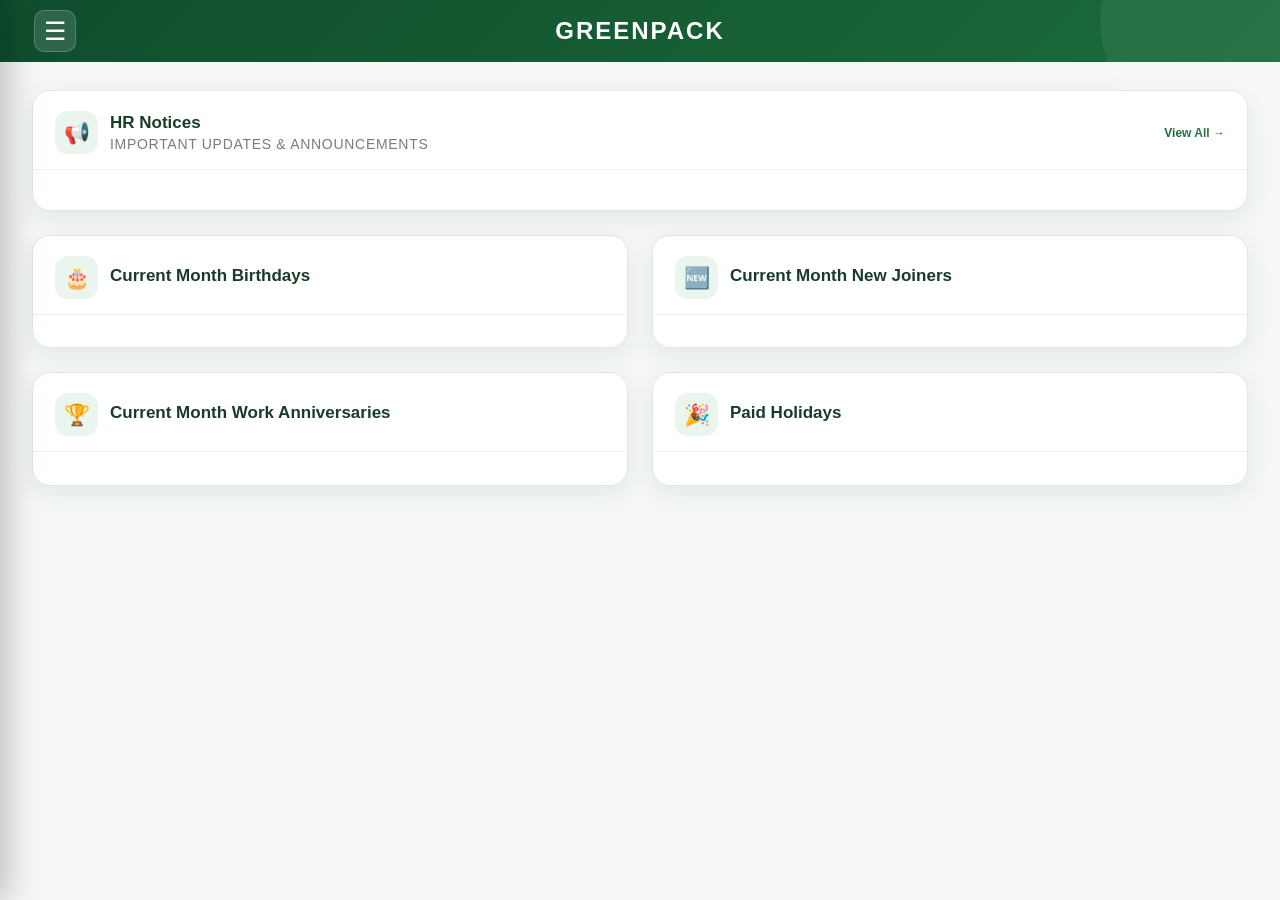
==== dashboard-home.html @ 9f448a5d "Update dashboard-home.html" ====
<!DOCTYPE html>
<html lang="en">

<head>
<meta charset="UTF-8">
<meta name="viewport" content="width=device-width, initial-scale=1.0">

<title>HRMS Dashboard Home</title>

<style>
.menu-overlay {
    position: fixed;
    inset: 0;
    background: rgba(0,0,0,0.55);
    z-index: 9998;

    opacity: 0;
    visibility: hidden;
    transition: opacity 0.3s ease, visibility 0.3s ease;
}

.menu-overlay.active {
    opacity: 1;
    visibility: visible;
}
* {
    box-sizing: border-box;
    margin: 0;
    padding: 0;
}

body {
    font-family: "Segoe UI", Arial, sans-serif;
    background: #f4f7f5;
    color: #26332b;
    min-height: 100vh;
}

/* =========================
   PAGE HEADER
========================= */

.dashboard-header {
    background: linear-gradient(135deg, #0f4d2d, #1b6b3a);
    color: #fff;
    padding: 10px 34px;
    position: relative;
    overflow: visible;
}
    /* CENTERED GREENPACK BRAND */
.header-brand {
    position: absolute;
    left: 50%;
    top: 50%;
    transform: translate(-50%, -50%);
    color: #FFFFFF;
    font-size: 24px;
    font-weight: 700;
    letter-spacing: 2px;
    white-space: nowrap;
    text-align: center;
    z-index: 3;
    pointer-events: none;
}

@media (max-width: 560px) {
    .header-brand {
        font-size: 18px;
        letter-spacing: 1px;
    }
}
.dashboard-header::after {
    content: "";
    position: absolute;
    width: 240px;
    height: 240px;
    border-radius: 50%;
    background: rgba(255,255,255,0.06);
    right: -60px;
    top: -100px;
}

.header-content {
    position: relative;
    z-index: 2;
}

.header-title {
    font-size: 26px;
    font-weight: 700;
    letter-spacing: .2px;
}

.header-subtitle {
    margin-top: 5px;
    font-size: 14px;
    opacity: .85;
}

.current-month {
    display: inline-flex;
    align-items: center;
    gap: 8px;
    margin-top: 6px;
    padding: 5px 12px;
    border-radius: 20px;
    background: rgba(255,255,255,.13);
    border: 1px solid rgba(255,255,255,.18);
    font-size: 16px;
}

/* =========================
   MAIN CONTAINER
========================= */

.dashboard-container {
    max-width: 1450px;
    margin: 0 auto;
    padding: 28px 32px 40px;
}

/* =========================
   COMMON CARD
========================= */

.dashboard-card {
    background: #fff;
    border: 1px solid #e0e7e2;
    border-radius: 18px;
    box-shadow: 0 7px 25px rgba(20, 55, 35, .07);
    overflow: hidden;
    transition: transform .2s ease, box-shadow .2s ease;
}

.dashboard-card:hover {
    transform: translateY(-2px);
    box-shadow: 0 12px 30px rgba(20, 55, 35, .11);
}

.card-header {
    padding: 20px 22px 15px;
    display: flex;
    align-items: center;
    justify-content: space-between;
    border-bottom: 1px solid #edf1ee;
}

.card-title-wrap {
    display: flex;
    align-items: center;
    gap: 12px;
}

.card-icon {
    width: 43px;
    height: 43px;
    border-radius: 13px;
    display: flex;
    align-items: center;
    justify-content: center;
    font-size: 21px;
    background: #e9f5ed;
}

.card-title {
    font-size: 17px;
    font-weight: 700;
    color: #183c27;
}

.card-month {
    font-size: 14px;
    color: #718077;
    margin-top: 3px;
    text-transform: uppercase;
    letter-spacing: .7px;
}

.view-all {
    font-size: 12px;
    font-weight: 600;
    color: #1b6b3a;
    text-decoration: none;
}

/* =========================
   HR NOTICES
========================= */

.notice-card {
    margin-bottom: 24px;
}

.notice-list {
    padding: 18px 22px 22px;
}

.notice-item {
    display: flex;
    align-items: center;
    gap: 15px;
    padding: 15px 17px;
    border-radius: 13px;
    background: #f8fbf9;
    border: 1px solid #e8eee9;
    margin-bottom: 10px;
}

.notice-item:last-child {
    margin-bottom: 0;
}

.notice-pin {
    width: 38px;
    height: 38px;
    min-width: 38px;
    border-radius: 11px;
    background: #e7f3ea;
    display: flex;
    align-items: center;
    justify-content: center;
    font-size: 18px;
}

.notice-content {
    flex: 1;
}

.notice-title {
    font-size: 16px;
    font-weight: 700;
    color: #23442f;
}

.notice-text {
    font-size: 14px;
    color: #69766e;
    margin-top: 4px;
}

.notice-date {
    font-size: 14px;
    color: #89958e;
    white-space: nowrap;
}

/* =========================
   TWO COLUMN GRID
========================= */

.dashboard-grid {
    display: grid;
    grid-template-columns: 1fr 1fr;
    gap: 24px;
    margin-bottom: 24px;
}

/* =========================
   EMPLOYEE ROWS
========================= */

.employee-list {
    padding: 12px 20px 20px;
}

.employee-row {
    display: flex;
    align-items: center;
    gap: 13px;
    padding: 13px 7px;
    border-bottom: 1px solid #edf1ee;
}

.employee-row:last-child {
    border-bottom: none;
}

.avatar {
    width: 44px;
    height: 44px;
    min-width: 44px;
    border-radius: 50%;
    background: linear-gradient(135deg, #d9efe0, #bfe0ca);
    color: #15572e;
    display: flex;
    align-items: center;
    justify-content: center;
    font-size: 17px;
    font-weight: 700;
}

.employee-info {
    flex: 1;
}

.employee-name {
    font-size: 16px;
    font-weight: 700;
    color: #263a2e;
}

.employee-detail {
    font-size: 14px;
    color: #7a867f;
    margin-top: 3px;
}

.date-badge {
    padding: 6px 10px;
    border-radius: 9px;
    background: #f0f7f2;
    color: #287043;
    font-size: 14px;
    font-weight: 700;
}

/* =========================
   ANNIVERSARY
========================= */

.anniversary-years {
    min-width: 70px;
    text-align: center;
    padding: 7px 8px;
    border-radius: 10px;
    background: #fff6df;
    color: #a46a08;
}

.anniversary-number {
    display: block;
    font-size: 15px;
    font-weight: 800;
}

.anniversary-label {
    display: block;
    font-size: 9px;
    margin-top: 1px;
}

/* =========================
   HOLIDAYS
========================= */

.holiday-list {
    padding: 13px 20px 20px;
}

.holiday-item {
    display: flex;
    align-items: center;
    gap: 13px;
    padding: 13px 7px;
    border-bottom: 1px solid #edf1ee;
}

.holiday-item:last-child {
    border-bottom: none;
}

.holiday-date {
    width: 48px;
    height: 48px;
    min-width: 48px;
    border-radius: 13px;
    background: #eef7f1;
    display: flex;
    flex-direction: column;
    align-items: center;
    justify-content: center;
    color: #1c6739;
}

.holiday-day {
    font-size: 17px;
    font-weight: 800;
    line-height: 17px;
}

.holiday-month {
    font-size: 9px;
    font-weight: 700;
    text-transform: uppercase;
    margin-top: 2px;
}

.holiday-info {
    flex: 1;
}

.holiday-name {
    font-size: 16px;
    font-weight: 700;
    color: #2c4034;
}

.holiday-type {
    font-size: 14px;
    color: #7b877f;
    margin-top: 3px;
}

.paid-badge {
    padding: 5px 9px;
    border-radius: 8px;
    background: #e8f5eb;
    color: #24703d;
    font-size: 10px;
    font-weight: 700;
}

/* =========================
   EMPTY STATE
========================= */

.empty-state {
    padding: 30px 20px;
    text-align: center;
    color: #8a968f;
}

.empty-icon {
    font-size: 30px;
    opacity: .7;
    margin-bottom: 8px;
}

.empty-text {
    font-size: 12px;
}

/* =========================
   RESPONSIVE
========================= */

@media (max-width: 850px) {

    .dashboard-grid {
        grid-template-columns: 1fr;
    }

    .dashboard-container {
        padding: 20px 15px 30px;
    }

    .dashboard-header {
        padding: 22px 20px;
    }

    .header-title {
        font-size: 23px;
    }
}

@media (max-width: 560px) {

    .card-header {
        padding: 17px;
    }

    .notice-list,
    .employee-list,
    .holiday-list {
        padding-left: 15px;
        padding-right: 15px;
    }

    .notice-date {
        display: none;
    }

    .date-badge {
        font-size: 10px;
    }
}
    
/* =========================
   COMMON GREENPACK HRMS SIDEBAR
========================= */

.menu-container {
    position: relative;
    z-index: 10001;
}

.menu-button {
    width: 42px;
    height: 42px;
    display: flex;
    align-items: center;
    justify-content: center;
    padding: 0;
    border: 1px solid rgba(255,255,255,0.2);
    border-radius: 10px;
    background: rgba(255,255,255,0.13);
    color: #ffffff;
    font-size: 25px;
    cursor: pointer;
}

.menu-button:hover {
    background: rgba(255,255,255,0.24);
}

.side-menu {
    position: fixed;
    top: 0;
    left: 0;
    width: 300px;
    max-width: 85vw;
    height: 100vh;
    padding: 0 0 16px;
    display: flex;
    flex-direction: column;
    overflow-x: hidden;
    overflow-y: auto;
    box-sizing: border-box;

    background: #123b28;
    border: none;
    box-shadow: 8px 0 30px rgba(0,0,0,0.22);
    z-index: 10000;

    transform: translateX(-100%);
    transition: transform 0.3s ease;
}

/* Open sidebar */
.side-menu.active {
    transform: translateX(0);
}


/* Prevent duplicate branding */
.side-menu::before {
    content: none !important;
}

/* Sidebar navigation links */
.side-menu a {
    min-height: 49px;
    width: calc(100% - 24px);
    margin: 4px 12px;
    padding: 13px 15px;
    display: flex;
    align-items: center;
    gap: 12px;
    box-sizing: border-box;
    border: none;
    border-radius: 9px;
    background: transparent;
    color: rgba(255,255,255,.82);
    font-family: inherit;
    font-size: 14px;
    font-weight: 500;
    text-decoration: none;
    transition: .2s ease;
}

.side-menu a .menu-icon {
    width: 24px;
    min-width: 24px;
    display: inline-flex;
    align-items: center;
    justify-content: center;
    font-size: 18px;
}

.side-menu a:hover {
    background: rgba(255,255,255,.09);
    color: #ffffff;
    transform: translateX(3px);
}

.side-menu a.active-menu {
    background: #1f7045;
    color: #ffffff;
    font-weight: 700;
    box-shadow: inset 3px 0 0 #8ee0ad;
}

.side-menu a::after {
    content: none !important;
}



/* Sidebar branding */

.side-menu .side-menu-brand {
    padding: 28px 24px 24px;
    border-bottom: 1px solid rgba(255,255,255,.12);
    margin-bottom: 8px;
    display: block;
    flex-shrink: 0;
    background: #123b28;
}

.side-menu .brand-heading {
    color: #ffffff;
    font-size: 20px;
    font-weight: 800;
    letter-spacing: .5px;
}

.side-menu .brand-subtitle {
    display: block;
    margin-top: 6px;
    font-size: 10px;
    letter-spacing: 1.2px;
    color: rgba(255,255,255,.65);
}

/* CREATOR CREDIT ABOVE LOGOUT */
.side-menu .creator-credit {
    width: calc(100% - 24px);
    margin: auto 12px 12px;
    padding: 14px 8px;
    text-align: center;
    border-top: 1px solid rgba(255,255,255,0.15);
    border-bottom: 1px solid rgba(255,255,255,0.15);
    flex-shrink: 0;
}

.side-menu .creator-credit-label {
    color: #B8E3CB;
    font-size: 11px;
    font-weight: 500;
    letter-spacing: 0.5px;
}

.side-menu .creator-credit-name {
    color: #FFFFFF;
    font-size: 16px;
    font-weight: 700;
    margin-top: 5px;
}

.side-menu .creator-credit-designation {
    color: #B8E3CB;
    font-size: 12px;
    margin-top: 3px;
}

/* Logout at the bottom */
.side-menu button.logout-menu {
    width: calc(100% - 24px);
    min-height: 49px;
    margin: auto 12px 0;
    padding: 12px 14px;

    display: flex;
    align-items: center;
    gap: 12px;

    border: 1px solid rgba(255,150,150,0.2);
    border-radius: 8px;
    background: rgba(198,40,40,0.12);

    color: #ffdada;
    font-family: inherit;
    font-size: 14px;
    text-align: left;
    cursor: pointer;
}

.side-menu button.logout-menu:hover {
    background: rgba(198,40,40,0.25);
}

.side-menu .logout-icon {
    width: 24px;
    min-width: 24px;
    display: inline-flex;
    justify-content: center;
    color: #ffdada;
    font-size: 20px;
}

/* Dark overlay */
.menu-overlay {
    position: fixed;
    inset: 0;
    background: rgba(0,0,0,0.55);
    z-index: 9999;

    opacity: 0;
    visibility: hidden;
    pointer-events: none;

    transition: opacity 0.3s ease, visibility 0.3s ease;
}

.menu-overlay.active {
    opacity: 1;
    visibility: visible;
    pointer-events: auto;
}

</style>

</head>

<body>
    

<!-- =========================
     HEADER
========================= -->

<header class="dashboard-header">
    <div class="header-brand">GREENPACK</div>

    <div class="menu-container">
        <button type="button"
                class="menu-button"
                onclick="toggleMenu(event)"
                aria-label="Open navigation menu">
            ☰
        </button>
    </div>
</header>

<!-- =========================
     COMMON HRMS SIDEBAR
========================= -->

<nav class="side-menu" id="sideMenu">

    
<div class="side-menu-brand">
    <div class="brand-heading">GREENPACK HRMS</div>
    <div class="brand-subtitle">HUMAN RESOURCE MANAGEMENT</div>
</div>


    <a href="dashboard-home.html" class="active-menu">
        <span class="menu-icon">🏠</span>
        <span>Dashboard</span>
    </a>

    <a href="dashboard.html">
        <span class="menu-icon">📊</span>
        <span>Attendance</span>
    </a>

    <a href="leave.html">
        <span class="menu-icon">📝</span>
        <span>Apply Leave</span>
    </a>

    <a href="leave.html#leaveHistory">
        <span class="menu-icon">📋</span>
        <span>Leave History</span>
    </a>

    <a href="hr-leave.html"
       id="hrLeaveApprovalMenu"
       style="display:none;">
        <span class="menu-icon">✅</span>
        <span>Leave Approval</span>
    </a>

    <a href="payslip.html">
        <span class="menu-icon">💰</span>
        <span>Pay Slip</span>
    </a>

    <a href="#" onclick="return false;">
        <span class="menu-icon">👤</span>
        <span>My Profile</span>
    </a>
<div class="creator-credit">
    <div class="creator-credit-label">Created With Care By</div>
    <div class="creator-credit-name">Krunal Yelgire</div>
    <div class="creator-credit-designation">Officer-HR</div>
</div>
    <button type="button"
            class="logout-menu"
            id="logoutMenu">
        <span class="menu-icon logout-icon">↳</span>
        <span>Logout</span>
    </button>

</nav>

<!-- =========================
     SIDEBAR OVERLAY
========================= -->

<div class="menu-overlay"
     id="menuOverlay"
     onclick="closeMenu()"></div>

<!-- =========================
     MAIN DASHBOARD CONTENT
========================= -->

<main class="dashboard-container">


    <!-- =========================
         1. HR NOTICES
    ========================== -->

    <!-- =========================
     1. HR NOTICES
========================== -->

<section class="dashboard-card notice-card">

    <div class="card-header">

        <div class="card-title-wrap">

            <div class="card-icon">
                📢
            </div>

            <div>
                <div class="card-title">
                    HR Notices
                </div>

                <div class="card-month">
                    Important Updates & Announcements
                </div>
            </div>

        </div>

        <a href="#" class="view-all">
            View All →
        </a>

    </div>

    <div class="notice-list">
    </div>

</section>

    <!-- =========================
         2 + 3
         BIRTHDAYS / NEW JOINERS
    ========================== -->

    <div class="dashboard-grid">


        <!-- BIRTHDAYS -->

        <!-- BIRTHDAYS -->

<section class="dashboard-card">

    <div class="card-header">

        <div class="card-title-wrap">

            <div class="card-icon">
                🎂
            </div>

            <div>
                <div class="card-title">
                    Current Month Birthdays
                </div>

                <div class="card-month">
                    <span class="currentMonthYear"></span>
                </div>
            </div>

        </div>

    </div>

    <div class="employee-list">
    </div>

</section>


<!-- NEW JOINERS -->

<section class="dashboard-card">

    <div class="card-header">

        <div class="card-title-wrap">

            <div class="card-icon">
                🆕
            </div>

            <div>
                <div class="card-title">
                    Current Month New Joiners
                </div>

                <div class="card-month">
    <span class="currentMonthYear"></span>
</div>
            </div>

        </div>

    </div>

    <div class="employee-list">
    </div>

</section>

</div>

    <!-- =========================
         4 + 5
         ANNIVERSARIES / HOLIDAYS
    ========================== -->

    <div class="dashboard-grid">

<!-- WORK ANNIVERSARIES -->

<section class="dashboard-card" id="anniversaryCard">

    <div class="card-header">

        <div class="card-title-wrap">

            <div class="card-icon">
                🏆
            </div>

            <div>
                <div class="card-title">
                    Current Month Work Anniversaries
                </div>

                <div class="card-month">
    <span class="currentMonthYear"></span>
</div>
            </div>

        </div>

    </div>

    <div class="employee-list">
    </div>

</section>

        <!-- PAID HOLIDAYS -->

<section class="dashboard-card">

    <div class="card-header">

        <div class="card-title-wrap">

            <div class="card-icon">
                🎉
            </div>

            <div>
                <div class="card-title">
                    Paid Holidays
                </div>

                <div class="card-month">
                    <span class="currentMonthYear"></span>
                </div>
            </div>

        </div>

    </div>

    <div class="holiday-list" id="holidayList">
    </div>

</section>

</div>

</main>

<script src="dashboard-home.js"></script>

<script>

let lastDashboardData = null;
let dashboardRequestRunning = false;

function loadDashboardHomeData() {

    if (dashboardRequestRunning) return;

    dashboardRequestRunning = true;

    fetch(
        DASHBOARD_HOME_API +
        "?action=getDashboardHomeData"
    )
    .then(response => response.json())
    .then(data => {
    console.log("DASHBOARD API RESPONSE:", data);
        if (data.status !== "success") {
            console.error("Dashboard data error:", data.message);
            return;
        }

        const currentData = JSON.stringify({
            birthdays: data.birthdays || [],
            newJoiners: data.newJoiners || [],
            notices: data.notices || [],
            anniversaries: data.anniversaries || []
        });

        if (currentData === lastDashboardData) {
            console.log("No dashboard data changes");
            return;
        }

        renderBirthdays(data.birthdays || []);
        renderNewJoiners(data.newJoiners || []);
        renderNotices(data.notices || []);
        renderAnniversaries(data.anniversaries || []);

        lastDashboardData = currentData;

        console.log("Dashboard data changed - screen updated");

    })
    .catch(error => {
        console.error("Dashboard Home API Error:", error);
    })
    .finally(() => {
        dashboardRequestRunning = false;
    });

}
/* =========================
   BIRTHDAYS
========================= */

function getFirstAndLastName(fullName) {
    if (!fullName) return "";

    var parts = fullName.trim().split(/\s+/);

    if (parts.length >= 3) {
        return parts[0] + " " + parts[parts.length - 1];
    }

    return fullName.trim();
}   
    function formatBirthday(value) {

    if (!value) return "";

    var date = new Date(value);

    if (isNaN(date.getTime())) {
        return value;
    }

    var day = String(date.getDate()).padStart(2, "0");

    var months = [
        "Jan","Feb","Mar","Apr","May","Jun",
        "Jul","Aug","Sep","Oct","Nov","Dec"
    ];

    return day + " " + months[date.getMonth()];
}
function renderBirthdays(data) {

    console.log("BIRTHDAY DATA:", data);
    var section =
        document.querySelectorAll(".dashboard-grid")[0]
        .querySelectorAll(".dashboard-card")[0];

    var list =
        section.querySelector(".employee-list");

    list.innerHTML = "";

    data.forEach(function(emp) {

        var initials =
            emp.empName
            .split(" ")
            .map(function(name) {
                return name.charAt(0);
            })
            .join("")
            .substring(0, 2)
            .toUpperCase();

        list.innerHTML += `

            <div class="employee-row">

                <div class="avatar">
                    ${initials}
                </div>

                <div class="employee-info">

                    <div class="employee-name">
                        ${getFirstAndLastName(emp.empName)}
                    </div>

                    <div class="employee-detail">
                        ${emp.empId} | ${emp.designation} | ${emp.department}
                    </div>

                </div>

                <div class="date-badge">
    ${emp.dob}
</div>

            </div>

        `;

    });

}


/* =========================
   NEW JOINERS
========================= */

function renderNewJoiners(data) {

    var section =
        document.querySelectorAll(".dashboard-grid")[0]
        .querySelectorAll(".dashboard-card")[1];

    var list =
        section.querySelector(".employee-list");

    list.innerHTML = "";

    data.forEach(function(emp) {

        var initials =
            emp.empName
            .split(" ")
            .map(function(name) {
                return name.charAt(0);
            })
            .join("")
            .substring(0, 2)
            .toUpperCase();

        list.innerHTML += `

            <div class="employee-row">

                <div class="avatar">
                    ${initials}
                </div>

                <div class="employee-info">

                    <div class="employee-name">
                        ${getFirstAndLastName(emp.empName)}
                    </div>

                    <div class="employee-detail">
                        ${emp.empId} | ${emp.designation} | ${emp.department}
                    </div>

                </div>

                <div class="date-badge">
                    ${emp.doj}
                </div>

            </div>

        `;

    });

}


/* =========================
   WORK ANNIVERSARIES
========================= */

function renderAnniversaries(data) {

    var section = document.getElementById("anniversaryCard");

    var list =
        section.querySelector(".employee-list");

    list.innerHTML = "";

    data.forEach(function(emp) {

        var initials =
            emp.empName
            .split(" ")
            .map(function(name) {
                return name.charAt(0);
            })
            .join("")
            .substring(0, 2)
            .toUpperCase();

        list.innerHTML += `

            <div class="employee-row">

                <div class="avatar">
                    ${initials}
                </div>

                <div class="employee-info">

                    <div class="employee-name">
                        ${getFirstAndLastName(emp.empName)}
                    </div>

                    <div class="employee-detail">
                        ${emp.empId} | ${emp.designation} | ${emp.department}
                    </div>

                </div>

                <div class="anniversary-years">

                    <span class="anniversary-number">
                        ${emp.years}
                    </span>

                    <span class="anniversary-label">
                        YEARS
                    </span>

                </div>

            </div>

        `;

    });

}


/* =========================
   LOAD DATA
========================= */

function renderNotices(data) {

    var section = document.querySelector(".notice-card");
    var list = section.querySelector(".notice-list");

    list.innerHTML = "";

    if (!data || data.length === 0) {
        list.innerHTML = `
            <div class="notice-item">
                <div class="notice-pin">📢</div>

                <div class="notice-content">
                    <div class="notice-title">
                        No Active Notices
                    </div>

                    <div class="notice-text">
                        There are currently no active HR notices.
                    </div>
                </div>
            </div>
        `;
        return;
    }

    data.forEach(function(notice) {

        list.innerHTML += `
            <div class="notice-item">

                <div class="notice-pin">
                    📌
                </div>

                <div class="notice-content">

                    <div class="notice-title">
                        ${notice.noticeTitle}
                    </div>

                    <div class="notice-text">
                        ${notice.noticeText}
                    </div>

                </div>

                <div class="notice-date">
                    ${notice.noticeDate}
                </div>

            </div>
        `;

    });

}
    function toggleMenu(event) {
    if (event) {
        event.preventDefault();
        event.stopPropagation();
    }

    var sideMenu = document.getElementById("sideMenu");
    var overlay = document.getElementById("menuOverlay");

    if (!sideMenu || !overlay) {
        console.error("Sidebar or overlay element is missing.");
        return;
    }

    var isOpen = !sideMenu.classList.contains("active");

    sideMenu.classList.toggle("active", isOpen);
    overlay.classList.toggle("active", isOpen);
}

function closeMenu() {
    var sideMenu = document.getElementById("sideMenu");
    var overlay = document.getElementById("menuOverlay");

    if (sideMenu) {
        sideMenu.classList.remove("active");
    }

    if (overlay) {
        overlay.classList.remove("active");
    }
}
 /* =========================
   PAID HOLIDAYS 2026
========================= */

var paidHolidays2026 = [
    { day: 26, month: 0, name: "Republic Day" },
    { day: 3,  month: 2, name: "Holi - Dhulivandan" },
    { day: 1,  month: 4, name: "Maharashtra Day" },
    { day: 15, month: 7, name: "Independence Day" },
    { day: 2,  month: 9, name: "Mahatma Gandhi Jayanti" },
    { day: 20, month: 9, name: "Dussera" },
    { day: 9,  month: 10, name: "Diwali" },
    { day: 10, month: 10, name: "Diwali - Padwa" },
    { day: 11, month: 10, name: "Diwali - Bhaubeej" }
];

function renderCurrentMonthHolidays() {

    var holidayList = document.getElementById("holidayList");

    if (!holidayList) return;

    var today = new Date();
    var currentMonth = today.getMonth();
    var currentYear = today.getFullYear();

    holidayList.innerHTML = "";

    if (currentYear !== 2026) {
        return;
    }

    var monthNames = [
        "JAN", "FEB", "MAR", "APR", "MAY", "JUN",
        "JUL", "AUG", "SEP", "OCT", "NOV", "DEC"
    ];

    var holidays = paidHolidays2026;

    holidays.forEach(function(holiday) {

        holidayList.innerHTML += `
            <div class="holiday-item">

                <div class="holiday-date">
                    <span class="holiday-day">${holiday.day}</span>
                    <span class="holiday-month">${monthNames[holiday.month]}</span>
                </div>

                <div class="holiday-info">
                    <div class="holiday-name">${holiday.name}</div>
                    <div class="holiday-type">Paid Holiday</div>
                </div>

                <div class="paid-badge">
                    PAID
                </div>

            </div>
        `;
    });
}

renderCurrentMonthHolidays();


/* =========================
   SUPERUSER LEAVE APPROVAL MENU
========================= */

var role = localStorage.getItem("role");
var menu = document.getElementById("hrLeaveApprovalMenu");

if (menu && role === "Superuser") {
    menu.style.display = "flex";
}



var logoutButton = document.getElementById("logoutMenu");

if (logoutButton) {
    logoutButton.addEventListener("click", function (event) {
        event.preventDefault();
        localStorage.clear();
        sessionStorage.clear();
        window.location.href = "index.html";
    });
}

</script>
</body>
</html>
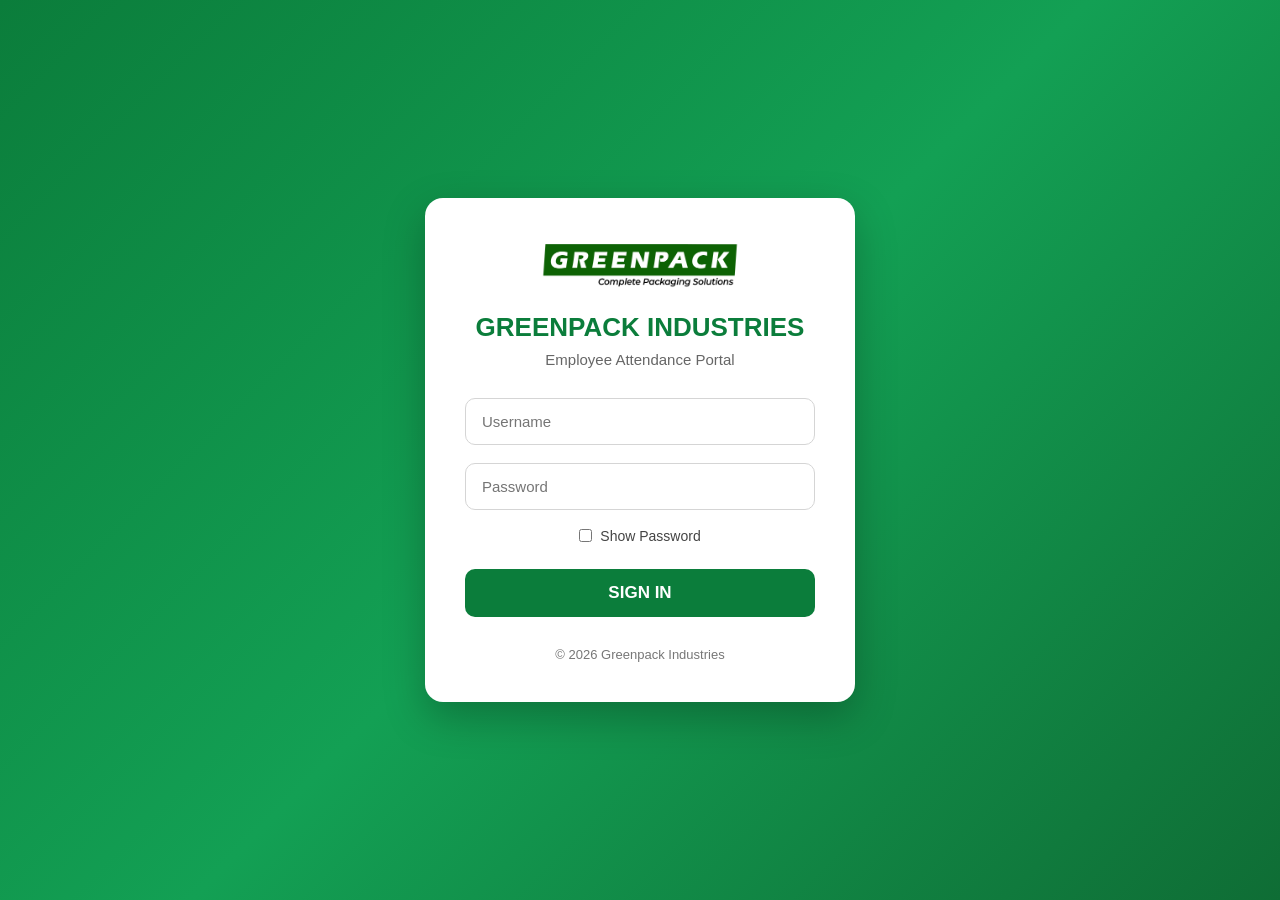
==== commit f6d17bfb: "Update dashboard-home.html" ====
--- a/dashboard-home.html
+++ b/dashboard-home.html
@@ -700,6 +700,7 @@
 
 </style>
 
+
 </head>
 
 <body>
@@ -776,9 +777,12 @@
     <div class="creator-credit-name">Krunal Yelgire</div>
     <div class="creator-credit-designation">Officer-HR</div>
 </div>
-    <button type="button"
-            class="logout-menu"
-            id="logoutMenu">
+    
+<button type="button"
+        class="logout-menu"
+        id="logoutMenu"
+        onclick="localStorage.clear(); sessionStorage.clear(); window.location.href='index.html';">
+
         <span class="menu-icon logout-icon">↳</span>
         <span>Logout</span>
     </button>
@@ -992,9 +996,6 @@
 <script src="dashboard-home.js"></script>
 
 <script>
-
-let lastDashboardData = null;
-let dashboardRequestRunning = false;
 
 function loadDashboardHomeData() {
 
@@ -1433,17 +1434,19 @@
 
 
 
-var logoutButton = document.getElementById("logoutMenu");
-
-if (logoutButton) {
-    logoutButton.addEventListener("click", function (event) {
-        event.preventDefault();
-        localStorage.clear();
-        sessionStorage.clear();
-        window.location.href = "index.html";
-    });
-}
-
+
+
+document.addEventListener("click", function (event) {
+    var logoutButton = event.target.closest("#logoutMenu");
+
+    if (!logoutButton) return;
+
+    event.preventDefault();
+    localStorage.clear();
+    sessionStorage.clear();
+    window.location.href = "index.html";
+});
 </script>
+<script src="auth.js"></script>
 </body>
 </html>
